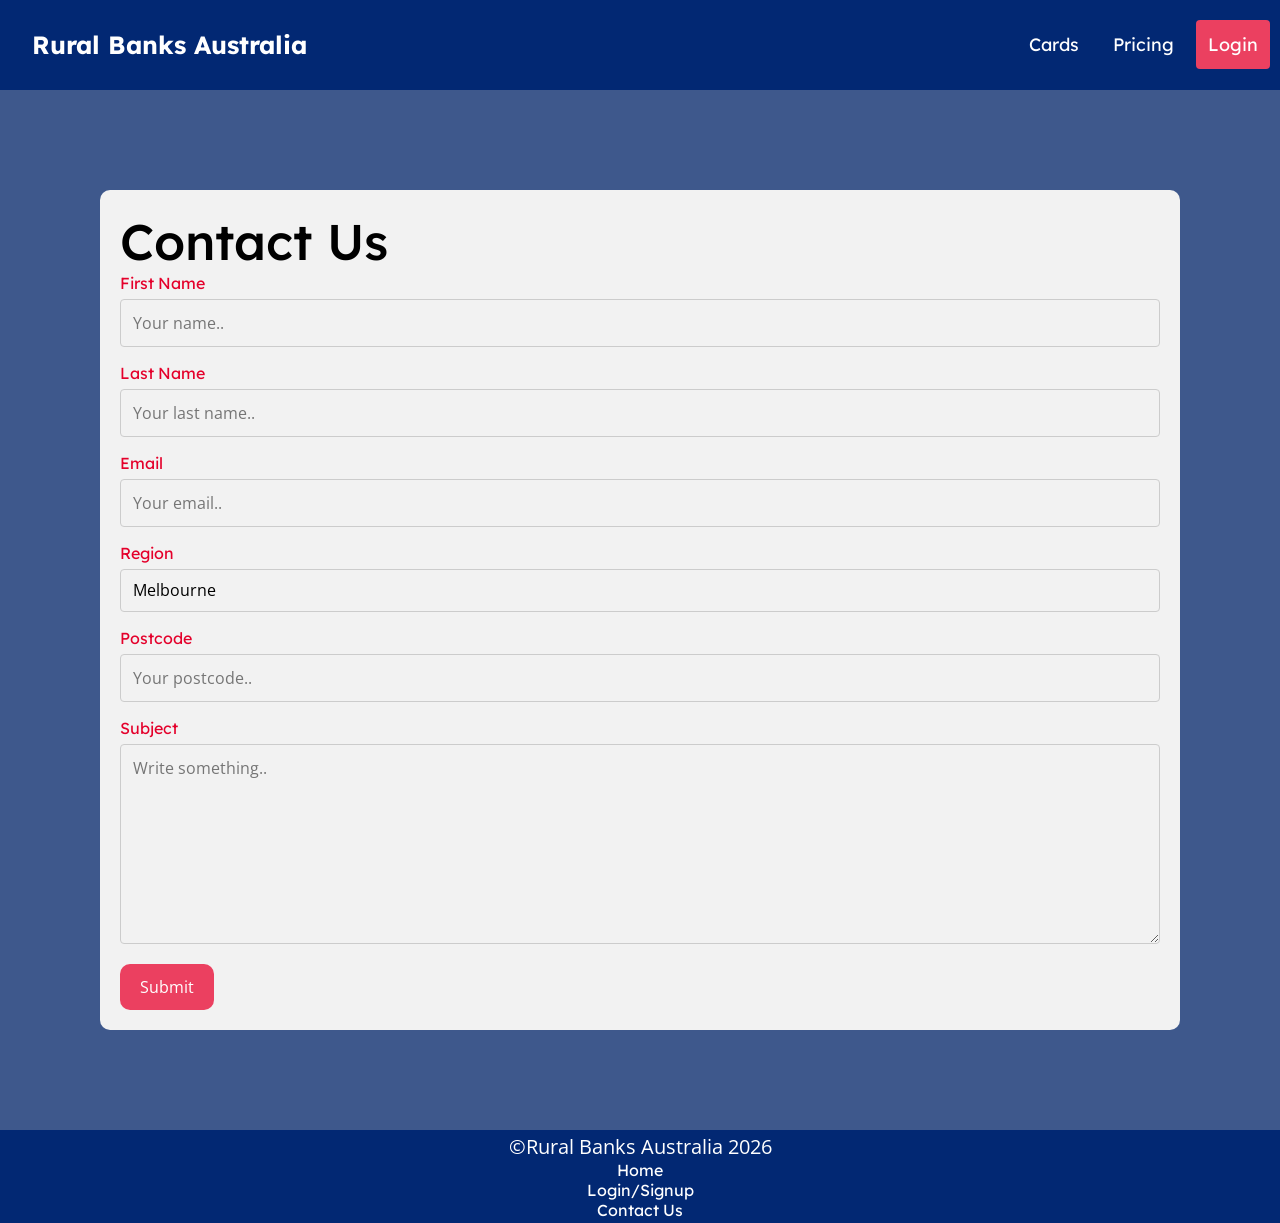
==== contact.html @ 853fb5a6 "uploaded website files is it ugly? yes is it done? also yes  joyfulness" ====
<!--CONTACT PAGE-->

<!--This defines information about the page-->
<!DOCTYPE html>
<html lang="en">
<head>
    <meta charset="UTF-8">
    <meta name="viewport" content="width=device-width, initial-scale=1.0">
    <title>Rural Bank Australia - Home Page</title>
    <!--Imports the Lexend font from Google Fonts-->
    <link rel="preconnect" href="https://fonts.googleapis.com">
    <link rel="preconnect" href="https://fonts.gstatic.com" crossorigin>
    <link href="https://fonts.googleapis.com/css2?family=Lexend:wght@100..900&display=swap" rel="stylesheet">

    <!--Imports the Open Sans font from Google Fonts-->
    <link rel="preconnect" href="https://fonts.googleapis.com">
    <link rel="preconnect" href="https://fonts.gstatic.com" crossorigin>
    <link href="https://fonts.googleapis.com/css2?family=Lexend:wght@100..900&family=Open+Sans:ital,wght@0,300..800;1,300..800&display=swap" rel="stylesheet">

    <!--Links the reset, main, and page-specific CSS style sheets-->
    <link rel="stylesheet" href="CSS/reset.css">
    <link rel="stylesheet" href="CSS/main.css">
    <link rel="stylesheet" href="CSS/contact.css">
</head>

<!--This defines the content of the page-->
<body>
    <!--This is the header of the page-->
    <header class="header">
    <a href="index.html" class="logo">Rural Banks Australia</a>
        <div class="display-right">
            <a href="wip.html">Cards</a>
            <a href="wip.html">Pricing</a>
            <a class="active" href="wip.html">Login</a>
        </div>
    </header>

    <div class="content">
        <!--This is the Contact Form section of the page-->
        <div class="contact-section">
            <h1>Contact Us</h1>
            <!--Form currently has no functionality, action parameter will be filled out once
            servers are set up-->
            <form>
                <label for="fname">First Name</label>
                <input type="text" id="fname" name="firstname" placeholder="Your name..">

                <label for="lname">Last Name</label>
                <input type="text" id="lname" name="lastname" placeholder="Your last name..">

                <label for="email">Email</label>
                <input type="email" id="email" name="email" placeholder="Your email..">

                <label for="region">Region</label>
                <select id="region" name="region">
                    <option value="melbourne">Melbourne</option>
                    <option value="loddon-malle">Loddon Malle</option>
                    <option value="hume">Hume</option>
                    <option value="gippsland">Gippsland</option>
                    <option value="barwon-sw">Barwon South West</option>
                </select>

                <label for="postcode">Postcode</label>
                <input type="text" id="postcode" name="postcode" placeholder="Your postcode..">

                <label for="subject">Subject</label>
                <textarea id="subject" name="subject" placeholder="Write something.." style="height:200px"></textarea>
                <input type="submit" value="Submit">
            </form>
        </div>
    </div>

    <!--This is the footer of the page-->
    <footer class="footer-link">
        <p>©Rural Banks Australia 2026</p>
        <a href="index.html">Home</a>
        <a href="wip.html">Login/Signup</a>
        <a href="contact.html">Contact Us</a>
    </footer>
</body>
</html>
---- CSS/main.css ----
:root {
  --site-color-01: #022873;
  --site-color-02: #e4002b;
  --site-color-03: #eb4060;
  --site-color-04: #3e588c;
}

body {
  background-color: var(--site-color-04);
  height: 100vh;
  display: flex;
  flex-direction: column;
}

/* Style the header with a grey background and some padding */
.header {
  overflow: hidden;
  background-color: var(--site-color-01);
  padding: 20px 10px;
  min-height: 90px;
}

/* Style the header links */
.header a {
  float: left;
  color: white;
  text-align: center;
  padding: 12px;
  margin-left: 10px;
  text-decoration: none;
  font-size: 18px;
  line-height: 25px;
  border-radius: 4px;
}

/* Style the logo link (notice that we set the same value of line-height and font-size to prevent the header to increase when the font gets bigger */
.header a.logo {
  font-size: 25px;
  font-weight: bold;
}

/* Change the background color on mouse-over */
.header a:hover {
  background-color: var(--site-color-03);
  color: white;
  cursor: pointer;
}

/* Style the active/current link*/
.header a.active {
  background-color: var(--site-color-03);
  color: white;
}

/* Change the background color of the active link on mouse-over */
.header a.active:hover {
    background-color: var(--site-color-02);
    cursor: pointer;
}

/* Float the link section to the right */
.display-right {
  float: right;
}

/* Add media queries for responsiveness - when the screen is 500px wide or less, stack the links on top of each other */
@media screen and (max-width: 500px) {
  .header a {
    float: none;
    display: block;
    text-align: left;
  }
  .header-right {
    float: none;
  }
}

.content {
  flex: 1 0 auto;
}

h1 {
  font-family: "Lexend", sans-serif;
  font-weight: 500;
  font-size: 50px;
}

h2 {
  font-family: "Lexend", sans-serif;
  font-weight: 500;
  font-size: 50px;
}

p {
  font-family: "Open Sans", sans-serif;
  font-size: 20px;
}

a {
  font-family: "Lexend", sans-serif;
}

a:hover {
  cursor: pointer;
}

ul {
  font-family: "Open Sans", sans-serif;
}


/* Footer Style*/
footer {
  display: flex;
  flex-direction: column;
  flex-shrink: 0;
  text-align: center;
  padding: 3px;
  background-color: var(--site-color-01);
  color: white;
}

.footer-link a:hover {
    text-decoration: underline;
    cursor: pointer;
}
---- CSS/contact.css ----
h2 {
    color: var(--site-color-01);
}

label {
    font-family: "Lexend", sans-serif;
    color: var(--site-color-02);
}

/* Style inputs with type="text", select elements and textareas */
input[type=text], select, textarea {
  width: 100%; /* Full width */
  padding: 12px; /* Some padding */ 
  border: 1px solid #ccc; /* Gray border */
  border-radius: 4px; /* Rounded borders */
  box-sizing: border-box; /* Make sure that padding and width stays in place */
  margin-top: 6px; /* Add a top margin */
  margin-bottom: 16px; /* Bottom margin */
  resize: vertical; /* Allow the user to vertically resize the textarea (not horizontally) */
  font-family: "Open Sans", sans-serif;
}

input[type=email], select, textarea {
  width: 100%; /* Full width */
  padding: 12px; /* Some padding */ 
  border: 1px solid #ccc; /* Gray border */
  border-radius: 4px; /* Rounded borders */
  box-sizing: border-box; /* Make sure that padding and width stays in place */
  margin-top: 6px; /* Add a top margin */
  margin-bottom: 16px; /* Bottom margin */
  resize: vertical; /* Allow the user to vertically resize the textarea (not horizontally) */
  font-family: "Open Sans", sans-serif;
}

/* Style the submit button with a specific background color etc */
input[type=submit] {
  background-color: var(--site-color-03);
  color: white;
  padding: 12px 20px;
  border: none;
  border-radius: 10px;
  cursor: pointer;
  font-family: "Open Sans", sans-serif;
}

/* When moving the mouse over the submit button, add a darker green color */
input[type=submit]:hover {
  background-color: var(--site-color-02);
}

/* Add a background color and some padding around the form */
.contact-section {
  border-radius: 10px;
  background-color: #f2f2f2;
  padding: 20px;
  margin: 100px;
}
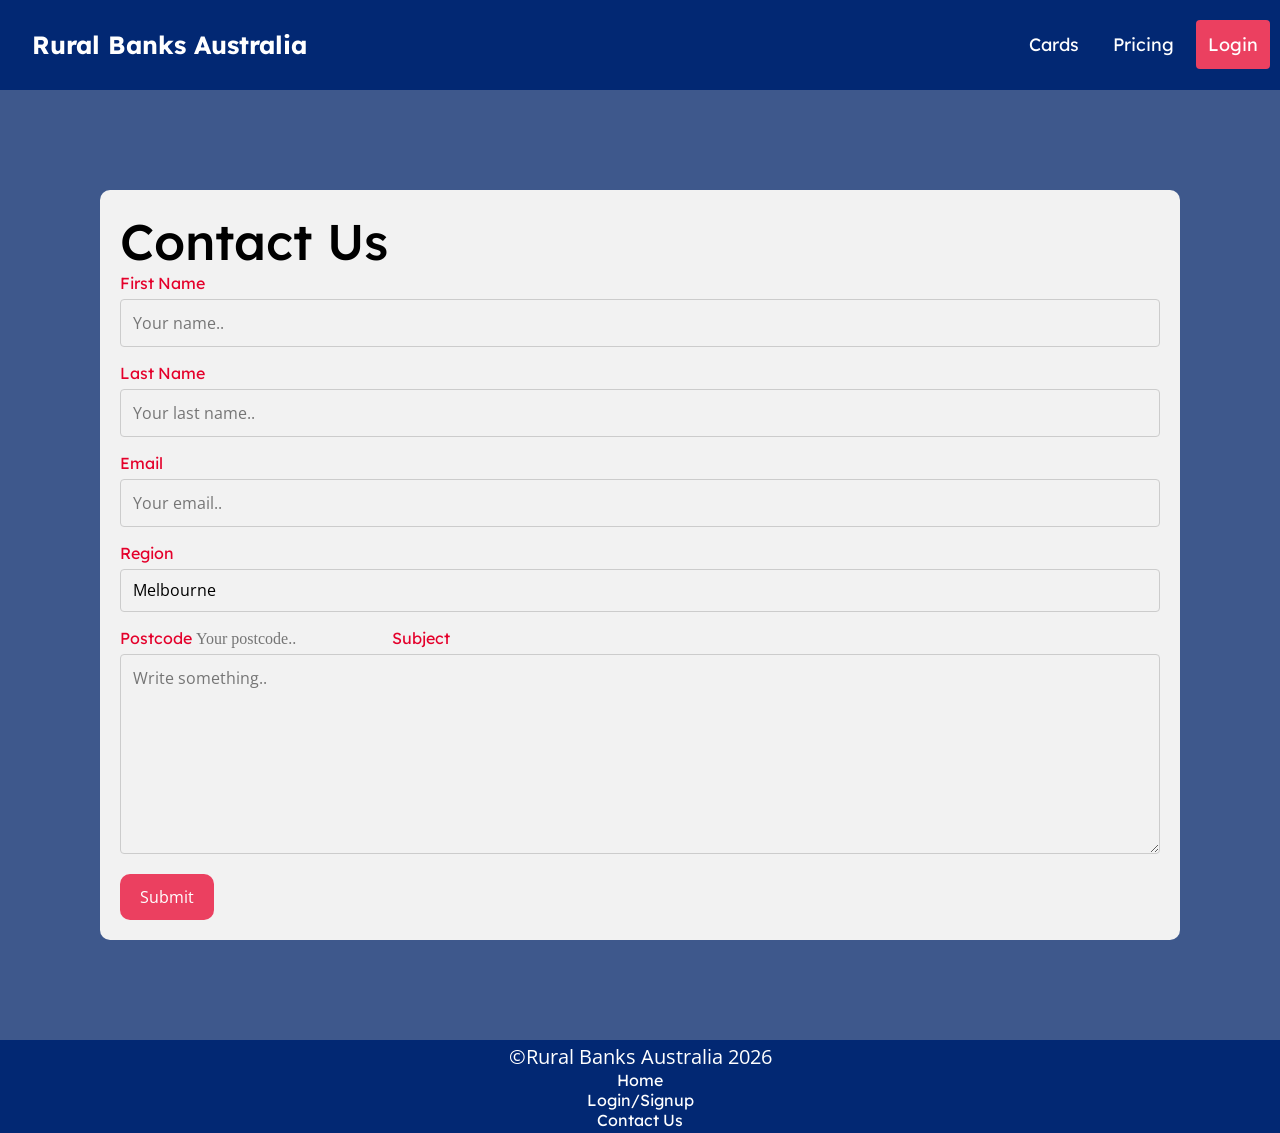
==== commit e9f334eb: "replacing contact html file updated contact form to produce errors when receiving invalid input" ====
--- a/contact.html
+++ b/contact.html
@@ -43,16 +43,16 @@
             servers are set up-->
             <form>
                 <label for="fname">First Name</label>
-                <input type="text" id="fname" name="firstname" placeholder="Your name..">
+                <input type="text" id="fname" name="firstname" pattern="[A-Za-z\s]*" placeholder="Your name.." required>
 
                 <label for="lname">Last Name</label>
-                <input type="text" id="lname" name="lastname" placeholder="Your last name..">
+                <input type="text" id="lname" name="lastname" pattern="[A-Za-z\s]*" placeholder="Your last name.." required>
 
                 <label for="email">Email</label>
-                <input type="email" id="email" name="email" placeholder="Your email..">
+                <input type="email" id="email" name="email" placeholder="Your email.." required>
 
                 <label for="region">Region</label>
-                <select id="region" name="region">
+                <select id="region" name="region" required>
                     <option value="melbourne">Melbourne</option>
                     <option value="loddon-malle">Loddon Malle</option>
                     <option value="hume">Hume</option>
@@ -61,10 +61,10 @@
                 </select>
 
                 <label for="postcode">Postcode</label>
-                <input type="text" id="postcode" name="postcode" placeholder="Your postcode..">
+                <input type="number" id="postcode" name="postcode" placeholder="Your postcode.." required>
 
                 <label for="subject">Subject</label>
-                <textarea id="subject" name="subject" placeholder="Write something.." style="height:200px"></textarea>
+                <textarea id="subject" name="subject" placeholder="Write something.." style="height:200px" required></textarea>
                 <input type="submit" value="Submit">
             </form>
         </div>
